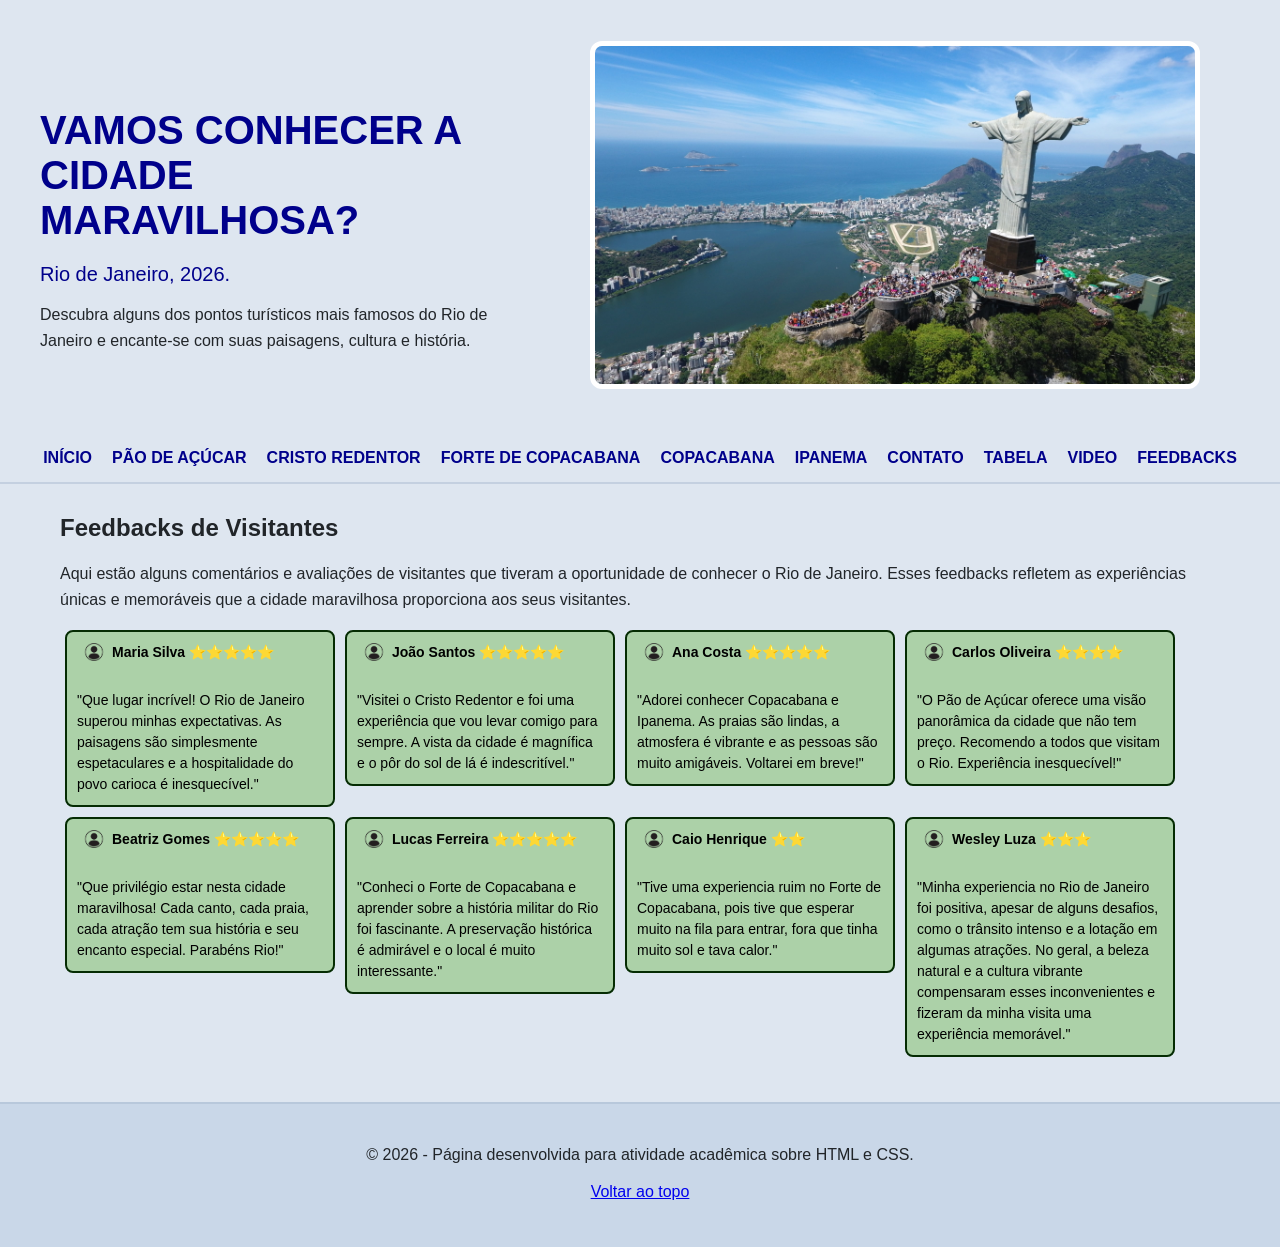
==== src/comentarios.html @ 65711d14 "Revisão com adição de arquivo." ====
<!DOCTYPE html>
<html lang="pt-BR">
<head>
    <meta charset="UTF-8">
    <meta name="viewport" content="width=device-width, initial-scale=1.0">
    <title>Conhecendo o Rio de Janeiro</title>
    <link rel="icon" type="image/png" href="images/cristoicon2-removebg-preview.png">
    <link rel="stylesheet" href="styles.css">
</head>
<body>

    <!-- Cabeçalho -->
    <header>
        <section id="inicio" class="containerfirst">
            <section class="texto">
                <h1>VAMOS CONHECER A CIDADE MARAVILHOSA?</h1>
                <h2>Rio de Janeiro, 2026.</h2>
                <p>Descubra alguns dos pontos turísticos mais famosos do Rio de Janeiro e encante-se com suas paisagens, cultura e história.</p>
            </section>

            <figure class="imagemfirst">
                <img src="images/cristoredentorinicial.jpeg" alt="Cristo Redentor visto ao amanhecer">
            </figure>
        </section>

        <!-- Navegação -->
        <nav>
            <ul>
                <li><a href="index.html#inicio">Início</a></li>
                <li><a href="index.html#pao">Pão de Açúcar</a></li>
                <li><a href="index.html#cristo">Cristo Redentor</a></li>
                <li><a href="index.html#forte">Forte de Copacabana</a></li>
                <li><a href="index.html#copa">Copacabana</a></li>
                <li><a href="index.html#ipanema">Ipanema</a></li>
                <li><a href="contato.html">Contato</a></li>
                <li><a href="tabela.html">Tabela</a></li>
                <li><a href="video.html">Video</a></li>
                <li><a href="comentarios.html">Feedbacks</a></li>
            </ul>
        </nav>
    </header>

    <!-- Conteúdo principal -->
    <main class="container">
        <h2>Feedbacks de Visitantes</h2>
        
        <p> Aqui estão alguns comentários e avaliações de visitantes que tiveram a oportunidade de conhecer o Rio de Janeiro. Esses feedbacks refletem as experiências únicas e memoráveis que a cidade maravilhosa proporciona aos seus visitantes.</p>

        <p class="comentario">
            <strong>Maria Silva ⭐⭐⭐⭐⭐</strong><br>
            "Que lugar incrível! O Rio de Janeiro superou minhas expectativas. As paisagens são simplesmente espetaculares e a hospitalidade do povo carioca é inesquecível."
        </p>

        <p class="comentario">
            <strong>João Santos ⭐⭐⭐⭐⭐</strong><br>
            "Visitei o Cristo Redentor e foi uma experiência que vou levar comigo para sempre. A vista da cidade é magnífica e o pôr do sol de lá é indescritível."
        </p>

        <p class="comentario">
            <strong>Ana Costa ⭐⭐⭐⭐⭐</strong><br>
            "Adorei conhecer Copacabana e Ipanema. As praias são lindas, a atmosfera é vibrante e as pessoas são muito amigáveis. Voltarei em breve!"
        </p>

        <p class="comentario">
            <strong>Carlos Oliveira ⭐⭐⭐⭐</strong><br>
            "O Pão de Açúcar oferece uma visão panorâmica da cidade que não tem preço. Recomendo a todos que visitam o Rio. Experiência inesquecível!"
        </p>

        <p class="comentario" id="caixaesq">
            <strong>Beatriz Gomes ⭐⭐⭐⭐⭐</strong><br>
            "Que privilégio estar nesta cidade maravilhosa! Cada canto, cada praia, cada atração tem sua história e seu encanto especial. Parabéns Rio!"
        </p>

        <p class="comentario">
            <strong>Lucas Ferreira ⭐⭐⭐⭐⭐</strong><br>
            "Conheci o Forte de Copacabana e aprender sobre a história militar do Rio foi fascinante. A preservação histórica é admirável e o local é muito interessante."
        </p>

        <p class="comentario">
            <strong>Caio Henrique ⭐⭐</strong><br>
            "Tive uma experiencia ruim no Forte de Copacabana, pois tive que esperar muito na fila para
            entrar, fora que tinha muito sol e tava calor."
        </p>

        <p class="comentario">
            <strong>Wesley Luza ⭐⭐⭐</strong><br>
            "Minha experiencia no Rio de Janeiro foi positiva, apesar de alguns desafios, como o trânsito intenso e a lotação em algumas atrações. No geral, a beleza natural e a cultura vibrante compensaram esses inconvenientes e fizeram da minha visita uma experiência memorável."
        </p>
    </main>

    <!-- Rodapé -->
    <footer>
        <p>© 2026 - Página desenvolvida para atividade acadêmica sobre HTML e CSS.</p>
        <p><a href="#inicio">Voltar ao topo</a></p>
    </footer>

</body>
</html>
---- src/styles.css ----
body {
background-color: #dee6f0;
font-family: 'Segoe UI', Tahoma, Geneva, Verdana, sans-serif;
font-size: 16px;
color: #212529;
text-align: left;
margin: 0;
padding: 0;
}

p {
margin-bottom: 12px;
margin-top: 8px;
line-height: 1.6;
}

.container {
width: 100%;
max-width: 1200px;
margin: 30px auto;
padding: 0 20px;
box-sizing: border-box;
}

.containerfirst {
display: flex;
justify-content: space-between;
align-items: center;
padding: 25px;
max-width: 1200px;
margin: 0 auto;
gap: 30px;
}

.texto {
max-width: 600px;
}

.texto h1 {
color: darkblue;
font-size: 40px;
margin-bottom: 20px;
text-transform: uppercase;
font-weight: 700;
}

.texto h2 {
color: #00008b;
font-size: 20px;
font-weight: 400;
}

.imagemfirst img {
width: 600px;
height: auto;
border-radius: 12px;
border: 5px solid #ffffff;
}

nav {
background-color: #dee6f0;
position: sticky;
top: 0;
z-index: 1000;
border-bottom: 2px solid #c4d0e0;
}

nav ul {
list-style: none;
margin: 0;
padding: 0;
display: flex;
justify-content: center;
}

nav a {
display: block;
padding: 15px 10px;
color: darkblue;
text-decoration: none;
font-size: 16px;
font-weight: bold;
text-transform: uppercase;
transition: 0.3s;
}

nav a:hover {
background-color: #acd1a8;
color: #000;
}

article {
background-color: #acd1a8;
border: 2px solid #052c03;
margin-bottom: 30px;
padding: 25px;
border-radius: 15px;
box-sizing: border-box;
}

article h3 {
font-size: 26px;
color: #052c03;
margin-top: 0;
}

article ul {
list-style-type: square;
margin: 15px 0;
padding-left: 40px;
}

article ol {
list-style-type: decimal;
margin: 15px 0;
padding-left: 40px;
}

article li {
margin-bottom: 10px;
padding-left: 5px;
}

article img {
border: 4px solid #ffffff;
margin: 15px 15px 0 0;
width: 280px;
height: 190px;
border-radius: 10px;
object-fit: cover;
}

table {
margin: 30px auto;
border-collapse: collapse;
width: 100%;
max-width: 900px;
background-color: #ffffff;
border: 1px solid #309739;
}

th, td {
padding: 12px;
text-align: center;
border: 1px solid #309739;
}

th {
background-color: #ffffff;
color: #000000;
text-transform: uppercase;
font-size: 14px;
}

tr:hover {
background-color: #f1f1f1;
}

form {
background-color: #f9fbf9;
border: 2px solid #0a4608;
padding: 30px;
margin: 20px auto;
border-radius: 15px;
max-width: 800px;
box-sizing: border-box;
}

label {
display: block;
margin-top: 15px;
margin-bottom: 5px;
font-weight: bold;
color: #052c03;
}

input[type="text"],
input[type="tel"],
input[type="email"],
input[type="number"],
input[type="date"],
input[type="password"],
select {
width: 100%;
max-width: 400px;
padding: 10px;
border: 1px solid #bdbdbd;
border-radius: 6px;
box-sizing: border-box;
display: block;
margin-bottom: 15px;
font-family: inherit;
background-color: #f2f2f2;
color: #5a5854;
font-size: 16px;
}

input:focus, input:hover, select:focus, select:hover {
background-color: #ffffff;
border: 2px solid #219b35;
outline: none;
}

input#email {
background-image: url('images/email.png');
background-repeat: no-repeat;
background-position: 10px center;
background-size: 25px; 
padding-left: 40px;
}

input#telefone {
background-image: url('images/telefone.png');
background-repeat: no-repeat;
background-position: 10px center;
background-size: 20px; 
padding-left: 40px;
}

input#nome {
background-image: url('images/pessoa.png');
background-repeat: no-repeat;
background-position: 2px center;
background-size: 35px; 
padding-left: 40px;
}

input#senha {
background-image: url('images/senha.png');
background-repeat: no-repeat;
background-position: 10px center;
background-size: 20px; 
padding-left: 40px;
}

input#lugar {
background-image: url('images/lugar.png');
background-repeat: no-repeat;
background-position: 10px center;
background-size: 20px; 
padding-left: 40px;
}

input#enviar {
background-image: url('images/enviar-removebg-preview.png');
background-repeat: no-repeat;
background-position: 5px center;
background-size: 30px; 
padding-left: 40px;
}

input[type="submit"] {
width: auto;
padding: 10px 30px;
margin-top: 25px;
background-color: #3f7fbe;
color: white;
border: none;
border-radius: 8px;
font-weight: bold;
cursor: pointer;
text-transform: uppercase;
transition: 0.3s;
}

input[type="submit"]:hover {
background-color: #0056b3;
}

video {
display: block;
margin: 20px auto;
border: 3px solid #ffffff;
border-radius: 10px;
max-width: 100%;
}

footer {
text-align: center;
padding: 30px;
background-color: #c9d7e8;
margin-top: 40px;
border-top: 2px solid #b8c8db;
}

.container {
    clear: both;
}

p.comentario {
    width: 270px;
    float: left;
    margin: 5px;
    padding: 10px;
    border-radius: 8px;
    font-size: 14px;
    line-height: 1.5;
    box-sizing: border-box;
    background-color: #acd1a8;
    border: 2px solid #052c03;
    color:#000000;
}

p.comentario strong {
    color: #000000;
    display: block;
    margin-bottom: 6px;
    background-image: url('images/usuario.png');
    background-repeat: no-repeat;
    background-position: 2px center;
    background-size: 30px; 
    padding-left: 35px;
}

main::after {
    content: "";
    display: table;
    clear: both;
}

#caixaesq {
    clear: left;
}
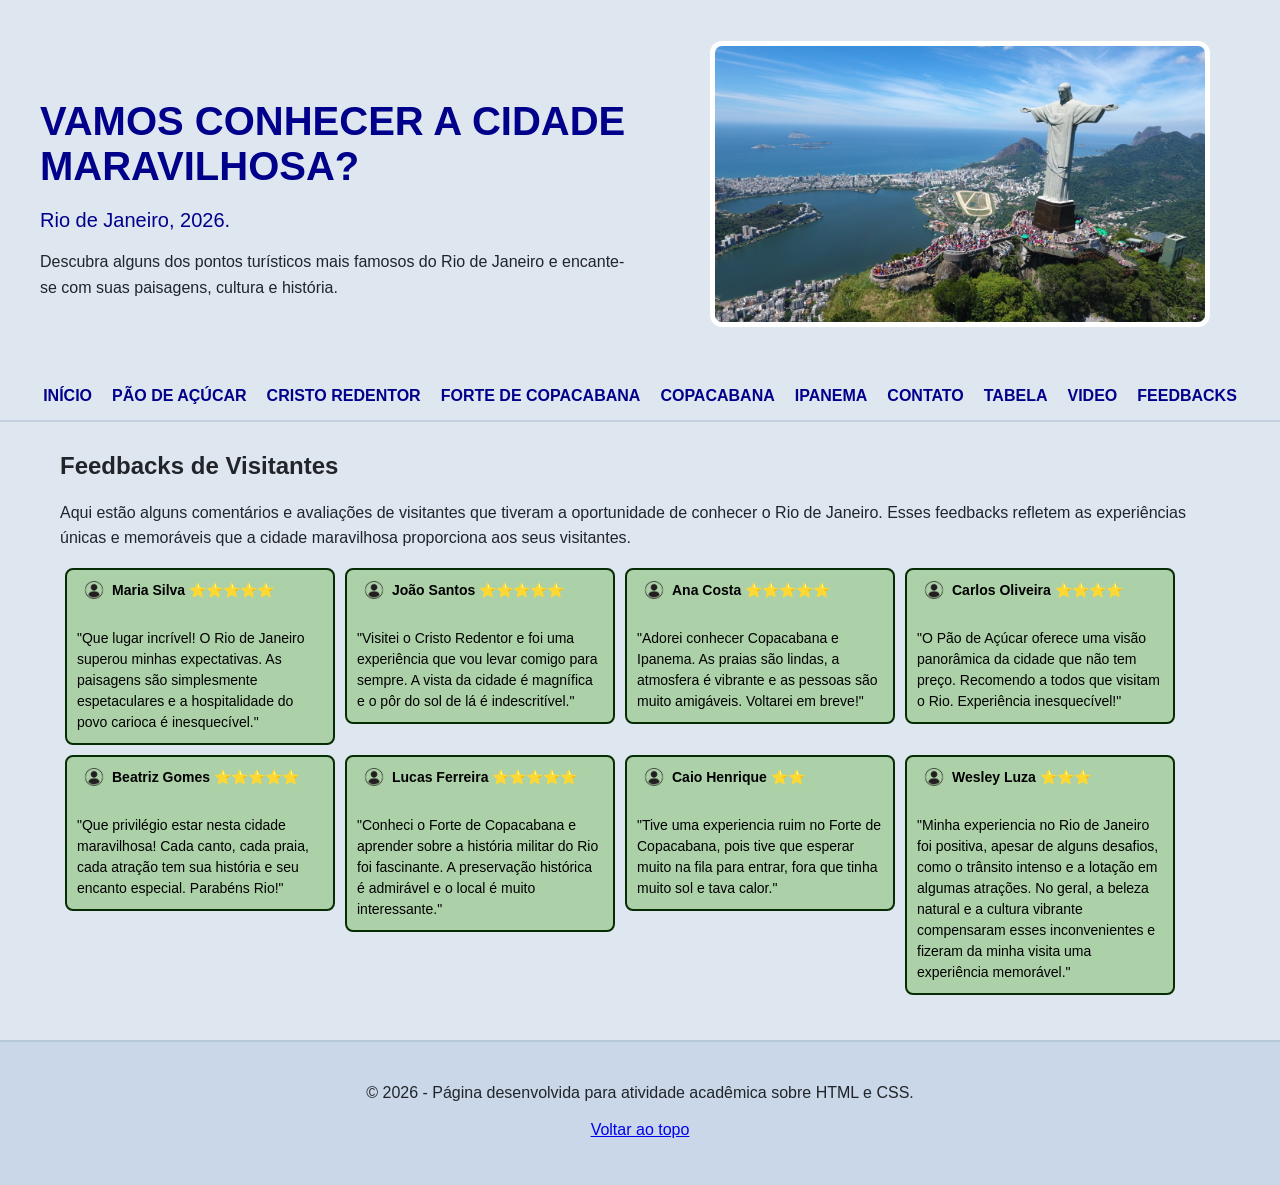
==== commit 1bc4ee7f: "Adicionado responsividade" ====
--- a/src/comentarios.html
+++ b/src/comentarios.html
@@ -4,7 +4,7 @@
     <meta charset="UTF-8">
     <meta name="viewport" content="width=device-width, initial-scale=1.0">
     <title>Conhecendo o Rio de Janeiro</title>
-    <link rel="icon" type="image/png" href="images/cristoicon2-removebg-preview.png">
+    <link rel="icon" type="image/png" href="images/cristoicon2.png">
     <link rel="stylesheet" href="styles.css">
 </head>
 <body>
@@ -46,6 +46,7 @@
         
         <p> Aqui estão alguns comentários e avaliações de visitantes que tiveram a oportunidade de conhecer o Rio de Janeiro. Esses feedbacks refletem as experiências únicas e memoráveis que a cidade maravilhosa proporciona aos seus visitantes.</p>
 
+        <div class="abacomentario">
         <p class="comentario">
             <strong>Maria Silva ⭐⭐⭐⭐⭐</strong><br>
             "Que lugar incrível! O Rio de Janeiro superou minhas expectativas. As paisagens são simplesmente espetaculares e a hospitalidade do povo carioca é inesquecível."
@@ -86,6 +87,7 @@
             <strong>Wesley Luza ⭐⭐⭐</strong><br>
             "Minha experiencia no Rio de Janeiro foi positiva, apesar de alguns desafios, como o trânsito intenso e a lotação em algumas atrações. No geral, a beleza natural e a cultura vibrante compensaram esses inconvenientes e fizeram da minha visita uma experiência memorável."
         </p>
+        </div>
     </main>
 
     <!-- Rodapé -->
--- a/src/styles.css
+++ b/src/styles.css
@@ -51,7 +51,8 @@
 }
 
 .imagemfirst img {
-width: 600px;
+width: 100%;
+max-width: 600px;
 height: auto;
 border-radius: 12px;
 border: 5px solid #ffffff;
@@ -124,7 +125,7 @@
 article img {
 border: 4px solid #ffffff;
 margin: 15px 15px 0 0;
-width: 280px;
+width: 200px;
 height: 190px;
 border-radius: 10px;
 object-fit: cover;
@@ -202,7 +203,7 @@
 }
 
 input#email {
-background-image: url('images/email.png');
+background-image: url('images/email-removebg-preview.png');
 background-repeat: no-repeat;
 background-position: 10px center;
 background-size: 25px; 
@@ -218,7 +219,7 @@
 }
 
 input#nome {
-background-image: url('images/pessoa.png');
+background-image: url('images/pessoa-removebg-preview.png');
 background-repeat: no-repeat;
 background-position: 2px center;
 background-size: 35px; 
@@ -226,7 +227,7 @@
 }
 
 input#senha {
-background-image: url('images/senha.png');
+background-image: url('images/senha-removebg-preview.png');
 background-repeat: no-repeat;
 background-position: 10px center;
 background-size: 20px; 
@@ -234,7 +235,7 @@
 }
 
 input#lugar {
-background-image: url('images/lugar.png');
+background-image: url('images/lugar-removebg-preview.png');
 background-repeat: no-repeat;
 background-position: 10px center;
 background-size: 20px; 
@@ -320,4 +321,227 @@
 
 #caixaesq {
     clear: left;
+}
+
+.container-main {
+    width: 100%;
+    max-width: 1200px;
+    margin: 30px auto;
+    padding: 0 20px;
+    box-sizing: border-box;
+    display: flex;
+    gap: 25px;
+}
+
+.places {
+    flex: 1;
+    min-width: 0;
+}
+
+.sidebar {
+    width: 320px;
+    background-color: #acd1a8;
+    border: 2px solid #052c03;
+    padding: 20px;
+    border-radius: 15px;
+    height: fit-content;
+    top: 100px;
+}
+
+.sidebar h3 {
+    color: #052c03;
+    font-size: 22px;
+    margin-top: 0;
+    margin-bottom: 20px;
+    text-align: center;
+    border-bottom: 2px solid #052c03;
+    padding-bottom: 12px;
+}
+
+.aside-box {
+    background-color: #c9e7cf;
+    border: 1px solid #309739;
+    padding: 15px;
+    margin-bottom: 20px;
+    border-radius: 10px;
+    box-sizing: border-box;
+}
+
+.aside-box h4 {
+    color: #052c03;
+    font-size: 16px;
+    margin-top: 0;
+    margin-bottom: 12px;
+    border-bottom: 2px solid #acd1a8;
+    padding-bottom: 8px;
+}
+
+.aside-box p {
+    font-size: 14px;
+    margin: 10px 0;
+    line-height: 1.5;
+    color: #212529;
+}
+
+.aside-box ul {
+    margin: 12px 0;
+    padding-left: 25px;
+    font-size: 14px;
+}
+
+.aside-box ul li {
+    margin-bottom: 8px;
+    list-style-type: circle;
+}
+
+.aside-box strong {
+    color: #00008b;
+    font-weight: 600;
+}
+
+/* Responsividade para tablet */
+@media (max-width: 1024px) {
+    .containerfirst {
+        gap: 15px;
+        padding: 15px;
+    }
+    
+    .texto h1 {
+        font-size: 32px;
+    }
+    
+    .texto {
+        max-width: 100%;
+    }
+
+    .abacomentario {
+        display: flex;
+        flex-wrap: wrap;
+    }
+
+    body {
+        min-height: 100vh;
+        display: flex;
+        flex-direction: column;
+    }
+
+    main {
+        flex: 1;
+    }
+
+    video {
+        width: 100%;
+        height: auto;
+    }
+}
+
+/* Responsividade para celular */
+@media (max-width: 768px) {
+
+    .container {
+        display: flex;
+        flex-direction: column;
+        padding: 16px;
+        margin: 0 auto;
+        align-items: center;
+    }
+
+    .containerfirst {
+        flex-direction: column;
+        text-align: center;
+        gap: 15px;
+        padding: 15px;
+    }
+
+    .imagemfirst img {
+        max-width: 100%;
+        height: auto;
+        display: block;
+    }
+
+    .container-main {
+        display: flex;
+        flex-direction: column;
+        padding: 16px;
+        margin: 0 auto;
+        align-items: center;
+    }
+
+    .sidebar {
+        width: 90%;
+        margin: 0 auto;
+    }
+    
+    .places {
+        width: 100%;
+    }
+
+    .places img {
+        width: 100%;
+        height: auto;
+        display: flex;
+    }
+
+    nav ul {
+        display: flex;
+        flex-direction: column;
+        gap: 5px;
+    }
+    
+    nav a {
+        font-size: 14px;
+        padding: 10px 8px;
+    }
+    
+    .menu-toggle {
+        display: block;
+    }
+    
+    /* Melhorar responsividade da tabela */
+    main {
+        overflow-x: auto;
+    }
+    
+    table {
+        font-size: 12px;
+        margin: 20px 0;
+        min-width: 100%;
+    }
+    
+    th, td {
+        padding: 6px;
+        font-size: 10px;
+        white-space: wrap;
+    }
+    
+    .texto h1 {
+        font-size: 28px;
+        margin-bottom: 15px;
+    }
+    
+    .texto h2 {
+        font-size: 16px;
+    }
+    
+    article h3 {
+        font-size: 20px;
+    }
+    
+    article img {
+        width: 100%;
+        height: auto;
+        max-width: 250px;
+        margin: 10px auto;
+    }
+    
+    p.comentario {
+        width: 100%;
+        float: none;
+        margin: 10px auto;
+    }
+
+    video {
+        width: 100%;
+        height: auto;
+    }
 }
